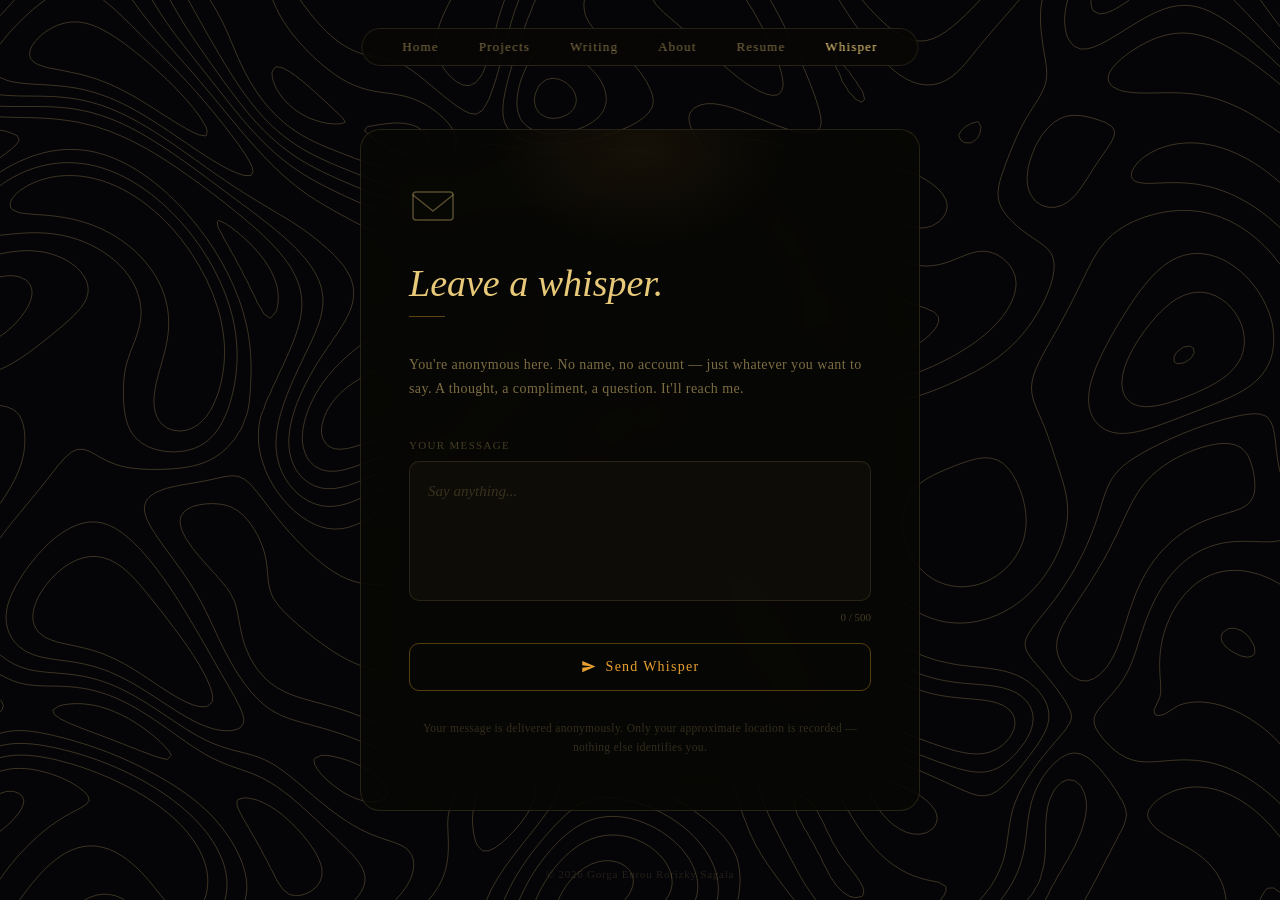
==== whisper.html @ a78e4867 "Add files via upload" ====
<!DOCTYPE html>
<html lang="en">

<head>
  <meta charset="UTF-8">
  <meta name="viewport" content="width=device-width, initial-scale=1.0">
  <title>Whisper — Leave a Message</title>
  <meta name="description" content="Send an anonymous message. No name, no trace — just your words.">
  <link rel="icon" type="image/png" href="https://cdn-icons-png.magnific.com/512/8623/8623523.png">
  <link href="https://api.fontshare.com/v2/css?f[]=sentient@200,400,700,200i,400i&display=swap" rel="stylesheet">
  <style>
    :root {
      --black: #050508;
      --text: #e8c97a;
      --text-dim: rgba(232, 201, 122, 0.52);
      --text-faint: rgba(232, 201, 122, 0.28);
      --accent: #e8a030;
      --line: rgba(232, 201, 122, 0.14);
      --fade: 420ms;
    }

    * {
      margin: 0;
      padding: 0;
      box-sizing: border-box;
    }

    body {
      background: var(--black);
      color: var(--text);
      font-family: 'Georgia', serif;
      min-height: 100vh;
      overflow-x: hidden;
    }

    #topo-canvas {
      position: fixed;
      inset: 0;
      width: 100%;
      height: 100%;
      z-index: 0;
      opacity: 0.45;
      pointer-events: none;
    }

    /* ── NAV ── */
    nav {
      position: fixed;
      top: 28px;
      left: 50%;
      transform: translateX(-50%);
      z-index: 200;
      background: rgba(8, 7, 4, 0.78);
      backdrop-filter: blur(16px);
      -webkit-backdrop-filter: blur(16px);
      border: 1px solid var(--line);
      border-radius: 50px;
      padding: 10px 40px;
      display: flex;
      gap: 40px;
      white-space: nowrap;
      align-items: center;
    }

    nav a {
      color: var(--text-dim);
      text-decoration: none;
      font-size: 13px;
      letter-spacing: 0.09em;
      font-family: 'Sentient', serif;
      font-weight: 200;
      transition: color 0.25s;
      cursor: pointer;
    }

    nav a:hover {
      color: rgba(232, 201, 122, 0.85);
    }

    nav a.active {
      color: var(--text);
    }

    /* ── MAIN CONTENT ── */
    .main {
      position: relative;
      z-index: 1;
      min-height: 100vh;
      display: flex;
      align-items: center;
      justify-content: center;
      padding: 120px 20px 80px;
    }

    .whisper-card {
      width: 100%;
      max-width: 560px;
      background: rgba(8, 7, 4, 0.72);
      backdrop-filter: blur(24px);
      -webkit-backdrop-filter: blur(24px);
      border: 1px solid var(--line);
      border-radius: 20px;
      padding: 52px 48px;
      position: relative;
      overflow: hidden;
      animation: cardIn 0.6s cubic-bezier(0.22, 1, 0.36, 1) both;
    }

    @keyframes cardIn {
      from {
        opacity: 0;
        transform: translateY(30px);
      }

      to {
        opacity: 1;
        transform: translateY(0);
      }
    }

    .card-glow {
      position: absolute;
      top: -80px;
      left: 50%;
      transform: translateX(-50%);
      width: 300px;
      height: 200px;
      background: radial-gradient(ellipse, rgba(232, 160, 48, 0.07) 0%, transparent 70%);
      pointer-events: none;
    }

    .whisper-icon {
      width: 48px;
      height: 48px;
      margin-bottom: 28px;
      opacity: 0.7;
    }

    .whisper-heading {
      font-family: 'Sentient', serif;
      font-style: italic;
      font-size: clamp(26px, 4vw, 38px);
      font-weight: 200;
      line-height: 1.15;
      margin-bottom: 10px;
    }

    .whisper-sub {
      font-family: 'Times New Roman', serif;
      font-size: 14px;
      color: var(--text-dim);
      margin-bottom: 38px;
      line-height: 1.7;
      letter-spacing: 0.03em;
    }

    .divider-line {
      width: 36px;
      height: 1px;
      background: var(--accent);
      opacity: 0.4;
      margin-bottom: 36px;
    }

    /* ── FORM ── */
    .form-group {
      position: relative;
      margin-bottom: 20px;
    }

    .form-label {
      display: block;
      font-family: 'Times New Roman', serif;
      font-size: 11px;
      letter-spacing: 0.12em;
      text-transform: uppercase;
      color: var(--text-faint);
      margin-bottom: 10px;
    }

    textarea#msg-input {
      width: 100%;
      background: rgba(232, 201, 122, 0.03);
      border: 1px solid rgba(232, 201, 122, 0.12);
      border-radius: 10px;
      color: var(--text);
      font-family: 'Times New Roman', serif;
      font-size: 15px;
      line-height: 1.75;
      padding: 16px 18px;
      resize: none;
      min-height: 140px;
      outline: none;
      transition: border-color 0.25s, background 0.25s;
      caret-color: var(--accent);
    }

    textarea#msg-input::placeholder {
      color: rgba(232, 201, 122, 0.2);
      font-style: italic;
    }

    textarea#msg-input:focus {
      border-color: rgba(232, 160, 48, 0.4);
      background: rgba(232, 201, 122, 0.05);
    }

    .char-count {
      text-align: right;
      font-size: 11px;
      color: var(--text-faint);
      margin-top: 6px;
      font-family: 'Times New Roman', serif;
      transition: color 0.2s;
    }

    .char-count.warn {
      color: rgba(232, 100, 48, 0.6);
    }

    /* ── SEND BUTTON ── */
    #send-btn {
      width: 100%;
      margin-top: 8px;
      padding: 15px 28px;
      background: transparent;
      border: 1px solid rgba(232, 160, 48, 0.35);
      border-radius: 10px;
      color: var(--accent);
      font-family: 'Sentient', serif;
      font-size: 14px;
      font-weight: 200;
      letter-spacing: 0.09em;
      cursor: pointer;
      transition: background 0.25s, border-color 0.25s, transform 0.18s;
      display: flex;
      align-items: center;
      justify-content: center;
      gap: 10px;
      position: relative;
      overflow: hidden;
    }

    #send-btn::before {
      content: '';
      position: absolute;
      inset: 0;
      background: linear-gradient(135deg, rgba(232, 160, 48, 0.08), transparent);
      opacity: 0;
      transition: opacity 0.25s;
    }

    #send-btn:hover {
      border-color: var(--accent);
      transform: translateY(-2px);
    }

    #send-btn:hover::before {
      opacity: 1;
    }

    #send-btn:active {
      transform: translateY(0);
    }

    #send-btn:disabled {
      opacity: 0.45;
      cursor: not-allowed;
      transform: none;
    }

    .btn-icon {
      width: 15px;
      height: 15px;
    }

    /* ── STATES ── */
    .status-box {
      margin-top: 22px;
      padding: 14px 18px;
      border-radius: 10px;
      font-family: 'Times New Roman', serif;
      font-size: 14px;
      line-height: 1.6;
      display: none;
    }

    .status-box.success {
      background: rgba(100, 200, 100, 0.06);
      border: 1px solid rgba(100, 200, 100, 0.18);
      color: rgba(180, 240, 180, 0.8);
      display: block;
    }

    .status-box.error {
      background: rgba(220, 80, 60, 0.06);
      border: 1px solid rgba(220, 80, 60, 0.2);
      color: rgba(240, 160, 140, 0.85);
      display: block;
    }

    .status-box.loading {
      background: rgba(232, 201, 122, 0.04);
      border: 1px solid var(--line);
      color: var(--text-dim);
      display: flex;
      align-items: center;
      gap: 10px;
    }

    .spinner {
      width: 14px;
      height: 14px;
      border: 1.5px solid rgba(232, 201, 122, 0.2);
      border-top-color: var(--accent);
      border-radius: 50%;
      animation: spin 0.7s linear infinite;
      flex-shrink: 0;
    }

    @keyframes spin {
      to {
        transform: rotate(360deg);
      }
    }

    /* ── DISCLAIMER ── */
    .disclaimer {
      margin-top: 28px;
      font-family: 'Times New Roman', serif;
      font-size: 11.5px;
      color: rgba(232, 201, 122, 0.2);
      line-height: 1.7;
      text-align: center;
      letter-spacing: 0.03em;
    }

    /* ── FOOTER ── */
    .site-footer {
      position: fixed;
      bottom: 20px;
      left: 50%;
      transform: translateX(-50%);
      z-index: 200;
      font-family: 'Times New Roman', serif;
      font-size: 11px;
      color: rgba(232, 201, 122, 0.14);
      letter-spacing: 0.07em;
      pointer-events: none;
    }

    @media (max-width: 600px) {
      nav {
        gap: 18px;
        padding: 10px 20px;
      }

      nav a {
        font-size: 12px;
      }

      .whisper-card {
        padding: 36px 24px;
      }
    }
  </style>
</head>

<body>

  <canvas id="topo-canvas"></canvas>

  <nav>
    <a href="index.html">Home</a>
    <a href="index.html#projects">Projects</a>
    <a href="index.html#writing">Writing</a>
    <a href="index.html#about">About</a>
    <a href="index.html#resume">Resume</a>
    <a href="whisper.html" class="active">Whisper</a>
  </nav>

  <main class="main">
    <div class="whisper-card">
      <div class="card-glow"></div>

      <!-- envelope icon -->
      <svg class="whisper-icon" viewBox="0 0 48 48" fill="none" xmlns="http://www.w3.org/2000/svg">
        <rect x="4" y="10" width="40" height="28" rx="3" stroke="#e8c97a" stroke-width="1.5" fill="none"
          opacity="0.5" />
        <path d="M4 13l20 16 20-16" stroke="#e8c97a" stroke-width="1.5" fill="none" stroke-linecap="round"
          opacity="0.5" />
      </svg>

      <h1 class="whisper-heading">Leave a whisper.</h1>
      <div class="divider-line"></div>
      <p class="whisper-sub">
        You're anonymous here. No name, no account — just whatever you want to say.
        A thought, a compliment, a question. It'll reach me.
      </p>

      <form id="whisper-form" autocomplete="off">
        <div class="form-group">
          <label class="form-label" for="msg-input">Your message</label>
          <textarea id="msg-input" name="message" maxlength="500" placeholder="Say anything..."
            spellcheck="false"></textarea>
          <div class="char-count"><span id="char-num">0</span> / 500</div>
        </div>

        <button type="submit" id="send-btn">
          <svg class="btn-icon" viewBox="0 0 24 24" fill="currentColor">
            <path d="M2.01 21L23 12 2.01 3 2 10l15 2-15 2z" />
          </svg>
          Send Whisper
        </button>
      </form>

      <div class="status-box" id="status-box"></div>

      <p class="disclaimer">
        Your message is delivered anonymously. Only your approximate location
        is recorded — nothing else identifies you.
      </p>
    </div>
  </main>

  <div class="site-footer">&copy; 2026 Gorga Enrou Rorizky Sagala</div>

  <script>
    /* ── topo canvas (same as portfolio) ── */
    (function () {
      var canvas = document.getElementById('topo-canvas');
      var ctx = canvas.getContext('2d');
      var W, H, frame = 0;
      var RES = 200;

      function resize() {
        W = canvas.width = window.innerWidth;
        H = canvas.height = window.innerHeight;
      }
      resize();
      window.addEventListener('resize', resize);

      function generate(t) {
        var Z = [];
        var f1 = 0.8 + 0.3 * Math.sin(t * 0.1);
        var f2 = 0.9 + 0.3 * Math.cos(t * 0.15);
        var driftX = Math.sin(t * 0.13) * 3.2;
        var driftY = Math.cos(t * 0.17) * 2.6;
        for (var j = 0; j < RES; j++) {
          Z[j] = [];
          var gy = (j / (RES - 1)) * 12 - 6;
          for (var i = 0; i < RES; i++) {
            var gx = (i / (RES - 1)) * 12 - 6;
            var wx = Math.sin(gy * f1 + t * 0.4) * 1.6 + driftX;
            var wy = Math.cos(gx * f2 - t * 0.3) * 1.6 + driftY;
            var nx = gx * 0.7 + wx;
            var ny = gy * 0.7 + wy;
            var z = Math.sin(nx * 1.2 + Math.cos(ny * 0.9 + t * 0.2)) * Math.cos(ny * 1.3 + Math.sin(nx * 0.8 - t * 0.2));
            z += 0.8 * Math.sin(nx * 0.6 + t * 0.3) * Math.cos(ny * 0.4 - t * 0.1);
            z += 0.5 * Math.cos(nx * 1.5 - ny * 1.1 + t * 0.4);
            Z[j][i] = z;
          }
        }
        return Z;
      }

      function lerp(a, b, va, vb, th) {
        if (Math.abs(vb - va) < 1e-9) return a;
        return a + (b - a) * (th - va) / (vb - va);
      }

      var CASES = {
        1: [3, 0], 2: [0, 1], 3: [3, 1], 4: [1, 2],
        5: [3, 0, 1, 2], 6: [0, 2], 7: [3, 2],
        8: [2, 3], 9: [0, 2], 10: [0, 1, 2, 3],
        11: [1, 2], 12: [3, 1], 13: [0, 1], 14: [3, 0]
      };

      function draw() {
        ctx.clearRect(0, 0, W, H);
        var t = frame * 0.016;
        var sx = W / (RES - 1);
        var sy = H / (RES - 1);
        var Z = generate(t);
        var LEVELS = 12;
        var zMin = -2.3, zMax = 2.3;
        ctx.strokeStyle = 'rgba(232,201,122,0.55)';
        ctx.lineWidth = 1.0;
        for (var lv = 0; lv < LEVELS; lv++) {
          var th = zMin + (lv / (LEVELS - 1)) * (zMax - zMin);
          ctx.beginPath();
          for (var j = 0; j < RES - 1; j++) {
            for (var i = 0; i < RES - 1; i++) {
              var z00 = Z[j][i], z10 = Z[j][i + 1];
              var z01 = Z[j + 1][i], z11 = Z[j + 1][i + 1];
              var sq = (z00 >= th ? 1 : 0) | (z10 >= th ? 2 : 0) | (z11 >= th ? 4 : 0) | (z01 >= th ? 8 : 0);
              if (sq === 0 || sq === 15) continue;
              var x0 = i * sx, x1 = (i + 1) * sx;
              var y0 = j * sy, y1 = (j + 1) * sy;
              var pts = [
                [lerp(x0, x1, z00, z10, th), y0],
                [x1, lerp(y0, y1, z10, z11, th)],
                [lerp(x0, x1, z01, z11, th), y1],
                [x0, lerp(y0, y1, z00, z01, th)]
              ];
              var idx = CASES[sq];
              if (!idx) continue;
              ctx.moveTo(pts[idx[0]][0], pts[idx[0]][1]);
              ctx.lineTo(pts[idx[1]][0], pts[idx[1]][1]);
              if (idx.length === 4) {
                ctx.moveTo(pts[idx[2]][0], pts[idx[2]][1]);
                ctx.lineTo(pts[idx[3]][0], pts[idx[3]][1]);
              }
            }
          }
          ctx.stroke();
        }
        frame++;
        requestAnimationFrame(draw);
      }
      draw();
    })();

    /* ── char counter ── */
    var textarea = document.getElementById('msg-input');
    var charNum = document.getElementById('char-num');
    var charCount = document.querySelector('.char-count');

    textarea.addEventListener('input', function () {
      var len = textarea.value.length;
      charNum.textContent = len;
      charCount.classList.toggle('warn', len > 440);
    });

    /* ── form submit ── */
    var form = document.getElementById('whisper-form');
    var sendBtn = document.getElementById('send-btn');
    var statusBox = document.getElementById('status-box');

    function showStatus(type, html) {
      statusBox.className = 'status-box ' + type;
      statusBox.innerHTML = html;
    }

    function clearStatus() {
      statusBox.className = 'status-box';
      statusBox.innerHTML = '';
    }

    function saveMessage(msg, locationStr) {
      var messages = [];
      try {
        messages = JSON.parse(localStorage.getItem('whisper_messages') || '[]');
      } catch (e) { }

      messages.push({
        id: Date.now(),
        text: msg,
        location: locationStr,
        time: new Date().toISOString()
      });

      localStorage.setItem('whisper_messages', JSON.stringify(messages));
    }

    function getLocationAndSend(msg) {
      showStatus('loading',
        '<div class="spinner"></div> Locating you, just a moment…'
      );
      sendBtn.disabled = true;

      /* Try browser Geolocation first, then fall back to IP-based */
      if (navigator.geolocation) {
        navigator.geolocation.getCurrentPosition(
          function (pos) {
            var lat = pos.coords.latitude.toFixed(4);
            var lon = pos.coords.longitude.toFixed(4);
            /* Reverse-geocode with a free API */
            fetch('https://nominatim.openstreetmap.org/reverse?lat=' + lat + '&lon=' + lon + '&format=json')
              .then(function (r) { return r.json(); })
              .then(function (data) {
                var addr = data.address || {};
                var city = addr.city || addr.town || addr.village || addr.county || '';
                var state = addr.state || '';
                var country = addr.country || '';
                var loc = [city, state, country].filter(Boolean).join(', ') || (lat + ', ' + lon);
                finalize(msg, loc + ' (' + lat + '°, ' + lon + '°)');
              })
              .catch(function () {
                finalize(msg, 'Lat: ' + lat + ', Lon: ' + lon);
              });
          },
          function () {
            /* Permission denied — fall back to IP geolocation */
            ipFallback(msg);
          },
          { timeout: 8000 }
        );
      } else {
        ipFallback(msg);
      }
    }

    function ipFallback(msg) {
      fetch('https://ipapi.co/json/')
        .then(function (r) { return r.json(); })
        .then(function (d) {
          var loc = [d.city, d.region, d.country_name].filter(Boolean).join(', ') || 'Unknown location';
          loc += ' (IP-based)';
          finalize(msg, loc);
        })
        .catch(function () {
          finalize(msg, 'Location unavailable');
        });
    }

    function finalize(msg, locationStr) {
      saveMessage(msg, locationStr);

      textarea.value = '';
      charNum.textContent = '0';
      charCount.classList.remove('warn');

      showStatus('success',
        '✦ &nbsp;Your whisper was sent. It\'ll reach me.'
      );

      sendBtn.disabled = false;

      setTimeout(clearStatus, 6000);
    }

    form.addEventListener('submit', function (e) {
      e.preventDefault();
      var msg = textarea.value.trim();
      if (!msg) {
        showStatus('error', 'Write something first.');
        return;
      }
      getLocationAndSend(msg);
    });
  </script>
</body>

</html>
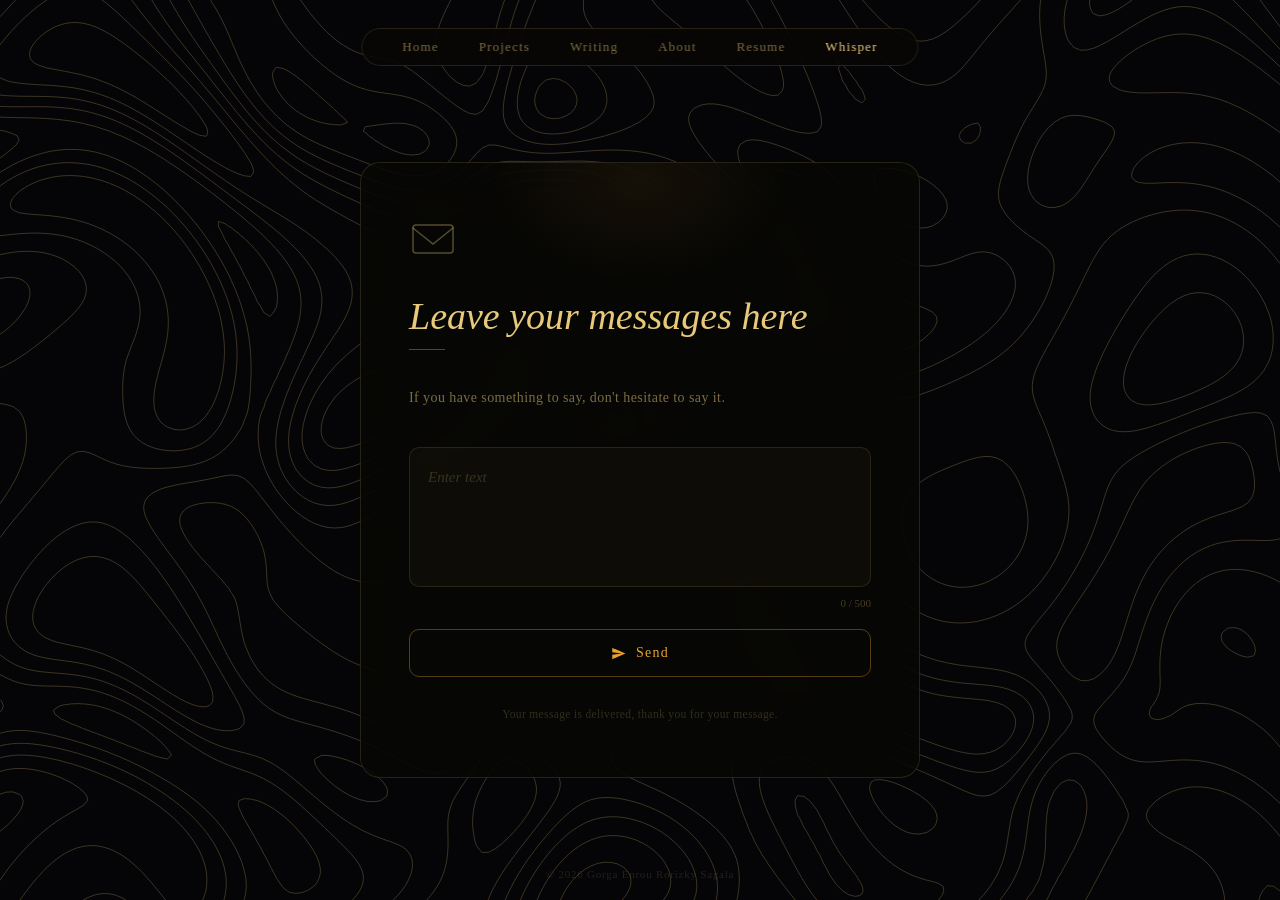
==== commit 4b5a7fd1: "Update whisper.html" ====
--- a/whisper.html
+++ b/whisper.html
@@ -4,7 +4,7 @@
 <head>
   <meta charset="UTF-8">
   <meta name="viewport" content="width=device-width, initial-scale=1.0">
-  <title>Whisper — Leave a Message</title>
+  <title>Whisper</title>
   <meta name="description" content="Send an anonymous message. No name, no trace — just your words.">
   <link rel="icon" type="image/png" href="https://cdn-icons-png.magnific.com/512/8623/8623523.png">
   <link href="https://api.fontshare.com/v2/css?f[]=sentient@200,400,700,200i,400i&display=swap" rel="stylesheet">
@@ -43,7 +43,6 @@
       pointer-events: none;
     }
 
-    /* ── NAV ── */
     nav {
       position: fixed;
       top: 28px;
@@ -80,8 +79,6 @@
     nav a.active {
       color: var(--text);
     }
-
-    /* ── MAIN CONTENT ── */
     .main {
       position: relative;
       z-index: 1;
@@ -162,7 +159,6 @@
       margin-bottom: 36px;
     }
 
-    /* ── FORM ── */
     .form-group {
       position: relative;
       margin-bottom: 20px;
@@ -218,7 +214,6 @@
       color: rgba(232, 100, 48, 0.6);
     }
 
-    /* ── SEND BUTTON ── */
     #send-btn {
       width: 100%;
       margin-top: 8px;
@@ -274,7 +269,6 @@
       height: 15px;
     }
 
-    /* ── STATES ── */
     .status-box {
       margin-top: 22px;
       padding: 14px 18px;
@@ -324,7 +318,6 @@
       }
     }
 
-    /* ── DISCLAIMER ── */
     .disclaimer {
       margin-top: 28px;
       font-family: 'Times New Roman', serif;
@@ -335,7 +328,6 @@
       letter-spacing: 0.03em;
     }
 
-    /* ── FOOTER ── */
     .site-footer {
       position: fixed;
       bottom: 20px;
@@ -383,7 +375,6 @@
     <div class="whisper-card">
       <div class="card-glow"></div>
 
-      <!-- envelope icon -->
       <svg class="whisper-icon" viewBox="0 0 48 48" fill="none" xmlns="http://www.w3.org/2000/svg">
         <rect x="4" y="10" width="40" height="28" rx="3" stroke="#e8c97a" stroke-width="1.5" fill="none"
           opacity="0.5" />
@@ -391,17 +382,16 @@
           opacity="0.5" />
       </svg>
 
-      <h1 class="whisper-heading">Leave a whisper.</h1>
+      <h1 class="whisper-heading">Leave your messages here</h1>
       <div class="divider-line"></div>
       <p class="whisper-sub">
-        You're anonymous here. No name, no account — just whatever you want to say.
-        A thought, a compliment, a question. It'll reach me.
+        If you have something to say, don't hesitate to say it.
       </p>
 
       <form id="whisper-form" autocomplete="off">
         <div class="form-group">
-          <label class="form-label" for="msg-input">Your message</label>
-          <textarea id="msg-input" name="message" maxlength="500" placeholder="Say anything..."
+          <label class="form-label" for="msg-input"></label>
+          <textarea id="msg-input" name="message" maxlength="500" placeholder="Enter text"
             spellcheck="false"></textarea>
           <div class="char-count"><span id="char-num">0</span> / 500</div>
         </div>
@@ -410,15 +400,14 @@
           <svg class="btn-icon" viewBox="0 0 24 24" fill="currentColor">
             <path d="M2.01 21L23 12 2.01 3 2 10l15 2-15 2z" />
           </svg>
-          Send Whisper
+          Send
         </button>
       </form>
 
       <div class="status-box" id="status-box"></div>
 
       <p class="disclaimer">
-        Your message is delivered anonymously. Only your approximate location
-        is recorded — nothing else identifies you.
+        Your message is delivered, thank you for your message.
       </p>
     </div>
   </main>
@@ -642,4 +631,4 @@
   </script>
 </body>
 
-</html>+</html>
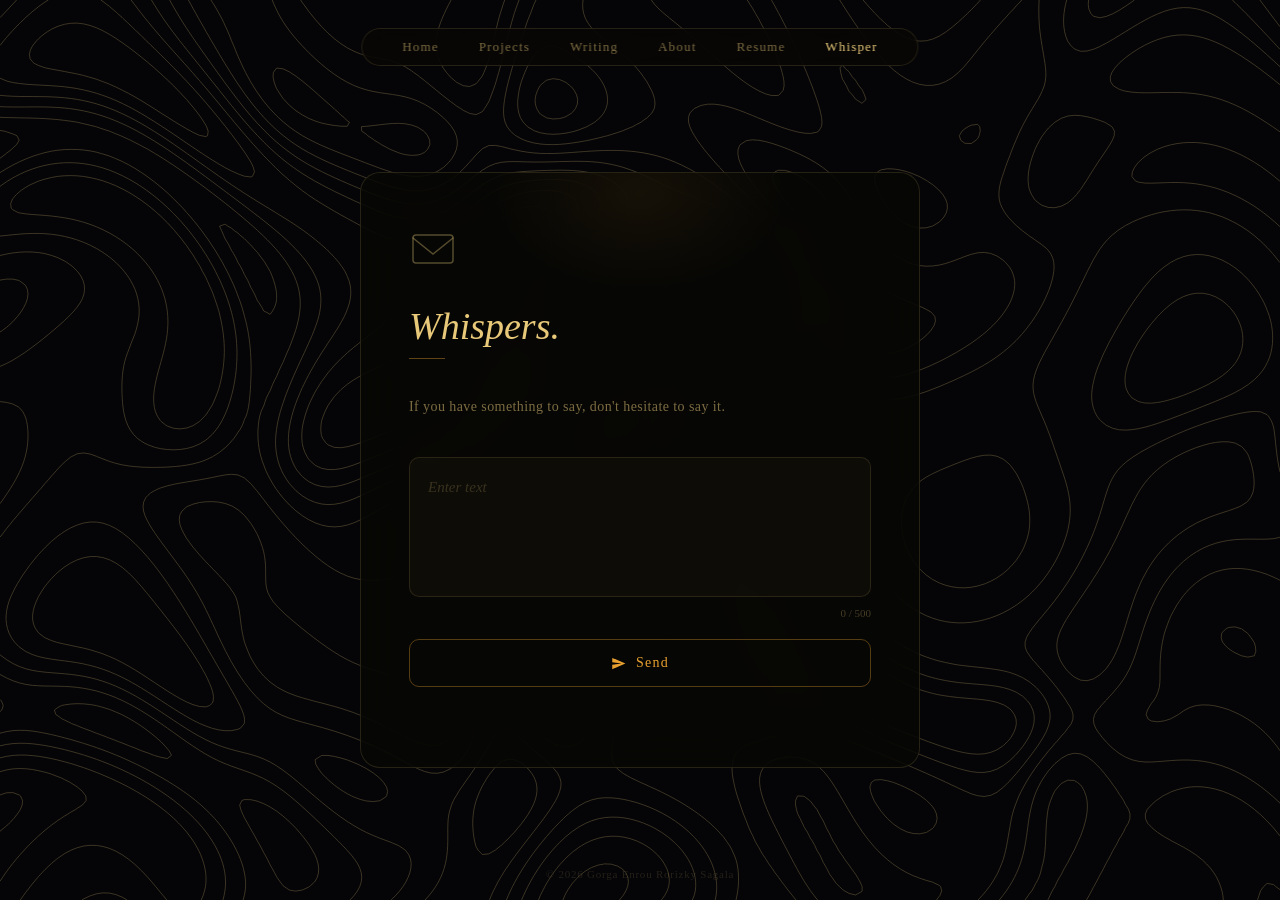
==== commit 1196d721: "Update heading and message confirmation text" ====
--- a/whisper.html
+++ b/whisper.html
@@ -382,7 +382,7 @@
           opacity="0.5" />
       </svg>
 
-      <h1 class="whisper-heading">Leave your messages here</h1>
+      <h1 class="whisper-heading">Whispers.</h1>
       <div class="divider-line"></div>
       <p class="whisper-sub">
         If you have something to say, don't hesitate to say it.
@@ -407,7 +407,6 @@
       <div class="status-box" id="status-box"></div>
 
       <p class="disclaimer">
-        Your message is delivered, thank you for your message.
       </p>
     </div>
   </main>
@@ -415,7 +414,6 @@
   <div class="site-footer">&copy; 2026 Gorga Enrou Rorizky Sagala</div>
 
   <script>
-    /* ── topo canvas (same as portfolio) ── */
     (function () {
       var canvas = document.getElementById('topo-canvas');
       var ctx = canvas.getContext('2d');
@@ -510,7 +508,6 @@
       draw();
     })();
 
-    /* ── char counter ── */
     var textarea = document.getElementById('msg-input');
     var charNum = document.getElementById('char-num');
     var charCount = document.querySelector('.char-count');
@@ -521,7 +518,6 @@
       charCount.classList.toggle('warn', len > 440);
     });
 
-    /* ── form submit ── */
     var form = document.getElementById('whisper-form');
     var sendBtn = document.getElementById('send-btn');
     var statusBox = document.getElementById('status-box');
@@ -557,14 +553,11 @@
         '<div class="spinner"></div> Locating you, just a moment…'
       );
       sendBtn.disabled = true;
-
-      /* Try browser Geolocation first, then fall back to IP-based */
       if (navigator.geolocation) {
         navigator.geolocation.getCurrentPosition(
           function (pos) {
             var lat = pos.coords.latitude.toFixed(4);
             var lon = pos.coords.longitude.toFixed(4);
-            /* Reverse-geocode with a free API */
             fetch('https://nominatim.openstreetmap.org/reverse?lat=' + lat + '&lon=' + lon + '&format=json')
               .then(function (r) { return r.json(); })
               .then(function (data) {
@@ -580,7 +573,6 @@
               });
           },
           function () {
-            /* Permission denied — fall back to IP geolocation */
             ipFallback(msg);
           },
           { timeout: 8000 }
@@ -611,7 +603,7 @@
       charCount.classList.remove('warn');
 
       showStatus('success',
-        '✦ &nbsp;Your whisper was sent. It\'ll reach me.'
+        '✦ &nbsp;Your messages has sent. Thank you for spend your time here.'
       );
 
       sendBtn.disabled = false;
